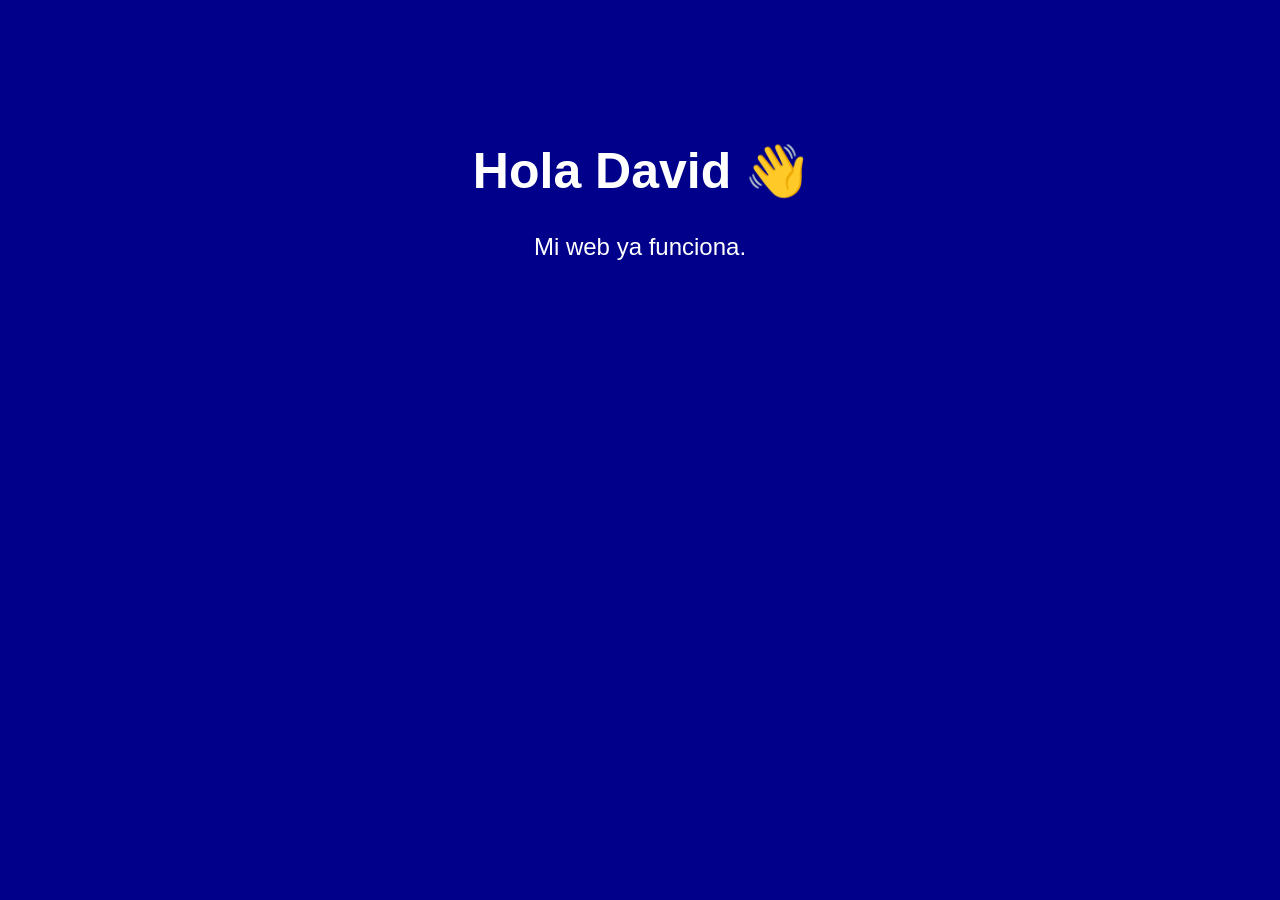
==== index.html @ 2675759f "start" ====
<!DOCTYPE html>
<html lang="es">
<head>
    <meta charset="UTF-8">
    <meta name="viewport" content="width=device-width, initial-scale=1.0">
    <title>Mi primera web</title>

    <link rel="stylesheet" href="style.css">
</head>
<body>

    <h1>Hola David 👋</h1>
    <p>Mi web ya funciona.</p>

</body>
</html>
---- style.css ----
body {
    background-color: darkblue;
    color: white;
    font-family: Arial, sans-serif;
    text-align: center;
    padding-top: 100px;
}

h1 {
    font-size: 50px;
}

p {
    font-size: 24px;
}
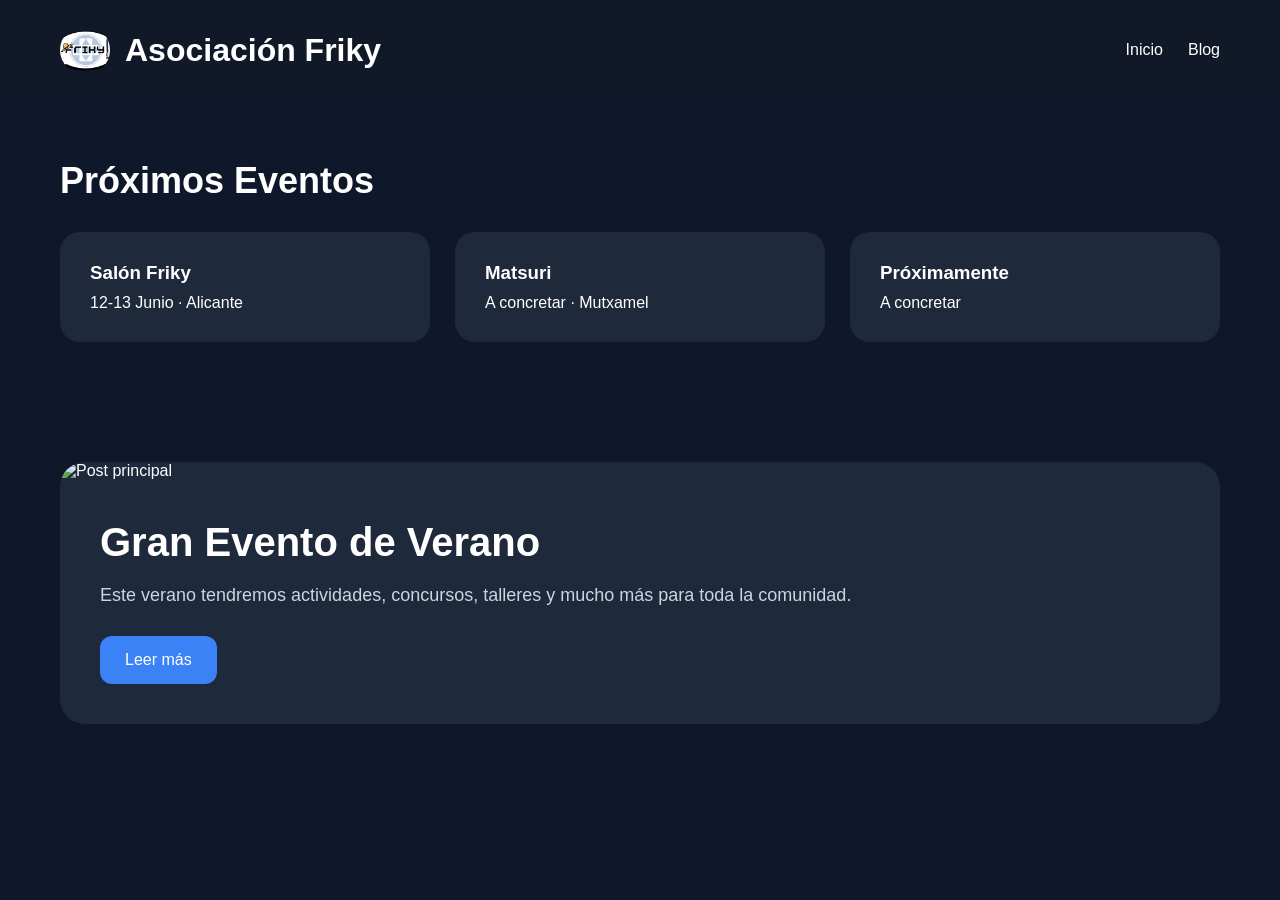
==== commit efc40e8c: "Cogiendo forma" ====
--- a/index.html
+++ b/index.html
@@ -3,14 +3,84 @@
 <head>
     <meta charset="UTF-8">
     <meta name="viewport" content="width=device-width, initial-scale=1.0">
-    <title>Mi primera web</title>
+    <title>Asociación Friky</title>
 
     <link rel="stylesheet" href="style.css">
 </head>
 <body>
 
-    <h1>Hola David 👋</h1>
-    <p>Mi web ya funciona.</p>
+    <!-- HEADER -->
+
+    <header>
+
+        <a href="index.html" class="logo">
+
+    <img
+        src="images/logo.png"
+        alt="Logo"
+    >
+
+    <span>Asociación Friky</span>
+
+</a>
+
+        <nav>
+            <a href="index.html">Inicio</a>
+            <a href="blog.html">Blog</a>
+        </nav>
+
+    </header>
+
+    <!-- EVENTOS -->
+
+    <section class="eventos">
+
+        <h2>Próximos Eventos</h2>
+
+        <div class="eventos-grid">
+
+            <div class="evento-card">
+                <h3>Salón Friky</h3>
+                <p>12-13 Junio · Alicante</p>
+            </div>
+
+            <div class="evento-card">
+                <h3>Matsuri</h3>
+                <p>A concretar · Mutxamel</p>
+            </div>
+
+            <div class="evento-card">
+                <h3>Próximamente</h3>
+                <p>A concretar</p>
+            </div>
+
+        </div>
+
+    </section>
+
+    <!-- POST PRINCIPAL -->
+
+    <section class="post-principal">
+
+        <img 
+            src="https://picsum.photos/1200/500" 
+            alt="Post principal"
+        >
+
+        <div class="post-contenido">
+
+            <h2>Gran Evento de Verano</h2>
+
+            <p>
+                Este verano tendremos actividades, concursos,
+                talleres y mucho más para toda la comunidad.
+            </p>
+
+            <button>Leer más</button>
+
+        </div>
+
+    </section>
 
 </body>
 </html>
--- a/style.css
+++ b/style.css
@@ -1,15 +1,264 @@
+* {
+    margin: 0;
+    padding: 0;
+    box-sizing: border-box;
+}
+
 body {
-    background-color: darkblue;
+    background-color: #0f172a;
     color: white;
     font-family: Arial, sans-serif;
+}
+
+/* HEADER */
+
+header {
+    display: flex;
+    justify-content: space-between;
+    align-items: center;
+
+    padding: 25px 60px;
+
+    background-color: #111827;
+}
+
+header h1 {
+    font-size: 32px;
+}
+
+nav {
+    display: flex;
+    gap: 25px;
+}
+
+nav a {
+    color: white;
+    text-decoration: none;
+    transition: 0.3s;
+}
+
+nav a:hover {
+    color: #60a5fa;
+}
+
+/* EVENTOS */
+
+.eventos {
+    padding: 60px;
+}
+
+.eventos h2 {
+    margin-bottom: 30px;
+    font-size: 36px;
+}
+
+.eventos-grid {
+    display: grid;
+
+    grid-template-columns:
+        repeat(auto-fit, minmax(250px, 1fr));
+
+    gap: 25px;
+}
+
+.evento-card {
+    background-color: #1e293b;
+
+    padding: 30px;
+
+    border-radius: 20px;
+
+    transition: 0.3s;
+}
+
+.evento-card:hover {
+    transform: translateY(-5px);
+
+    background-color: #334155;
+}
+
+.evento-card h3 {
+    margin-bottom: 10px;
+}
+
+/* POST PRINCIPAL */
+
+.post-principal {
+    margin: 60px;
+
+    background-color: #1e293b;
+
+    border-radius: 25px;
+
+    overflow: hidden;
+}
+
+.post-principal img {
+    width: 100%;
+    height: 400px;
+
+    object-fit: cover;
+}
+
+.post-contenido {
+    padding: 40px;
+}
+
+.post-contenido h2 {
+    font-size: 40px;
+
+    margin-bottom: 20px;
+}
+
+.post-contenido p {
+    color: #cbd5e1;
+
+    margin-bottom: 30px;
+
+    font-size: 18px;
+}
+
+button {
+    background-color: #3b82f6;
+
+    color: white;
+
+    border: none;
+
+    padding: 15px 25px;
+
+    border-radius: 12px;
+
+    cursor: pointer;
+
+    font-size: 16px;
+
+    transition: 0.3s;
+}
+
+button:hover {
+    background-color: #2563eb;
+}
+
+/* BLOG HERO */
+
+.blog-hero {
     text-align: center;
-    padding-top: 100px;
-}
-
-h1 {
-    font-size: 50px;
-}
-
-p {
+
+    padding: 80px 20px;
+}
+
+.blog-hero h2 {
+    font-size: 48px;
+
+    margin-bottom: 20px;
+}
+
+.blog-hero p {
+    color: #cbd5e1;
+
+    font-size: 20px;
+}
+
+/* POSTS */
+
+.posts-grid {
+    display: grid;
+
+    grid-template-columns:
+        repeat(auto-fit, minmax(320px, 1fr));
+
+    gap: 30px;
+
+    padding: 60px;
+}
+
+.post-card {
+    background-color: #1e293b;
+
+    border-radius: 20px;
+
+    overflow: hidden;
+
+    transition: 0.3s;
+}
+
+.post-card:hover {
+    transform: translateY(-8px);
+}
+
+.post-card img {
+    width: 100%;
+
+    height: 220px;
+
+    object-fit: cover;
+}
+
+.post-info {
+    padding: 25px;
+}
+
+.post-info h3 {
+    margin-bottom: 15px;
+
     font-size: 24px;
+}
+
+.post-info p {
+    color: #cbd5e1;
+
+    margin-bottom: 20px;
+}
+/* POSTS EXPANDIBLES */
+
+.posts-container {
+    padding: 60px;
+
+    display: flex;
+    flex-direction: column;
+
+    gap: 40px;
+}
+
+.post-expandido {
+    display: none;
+
+    margin-top: 25px;
+
+    padding-top: 25px;
+
+    border-top: 1px solid #334155;
+}
+
+.post-expandido p {
+    margin-bottom: 15px;
+
+    line-height: 1.7;
+}
+/* LOGO */
+
+.logo {
+    display: flex;
+    align-items: center;
+
+    gap: 15px;
+
+    text-decoration: none;
+
+    color: white;
+}
+
+.logo img {
+    width: 50px;
+    height: 50px;
+
+    border-radius: 50%;
+
+    object-fit: cover;
+}
+
+.logo span {
+    font-size: 32px;
+    font-weight: bold;
 }
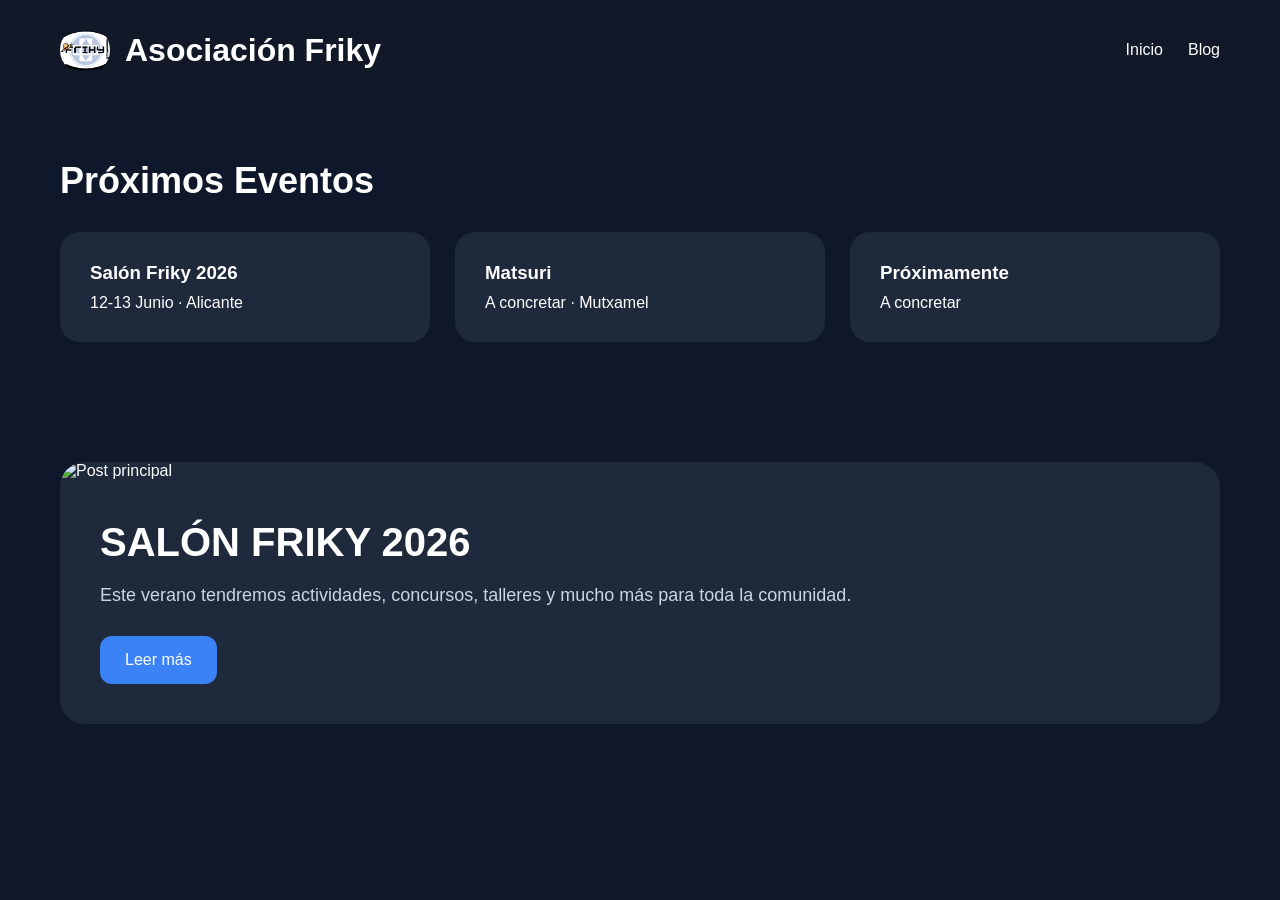
==== commit 14ee248f: "text" ====
--- a/index.html
+++ b/index.html
@@ -40,7 +40,7 @@
         <div class="eventos-grid">
 
             <div class="evento-card">
-                <h3>Salón Friky</h3>
+                <h3>Salón Friky 2026</h3>
                 <p>12-13 Junio · Alicante</p>
             </div>
 
@@ -69,7 +69,7 @@
 
         <div class="post-contenido">
 
-            <h2>Gran Evento de Verano</h2>
+            <h2>SALÓN FRIKY 2026</h2>
 
             <p>
                 Este verano tendremos actividades, concursos,
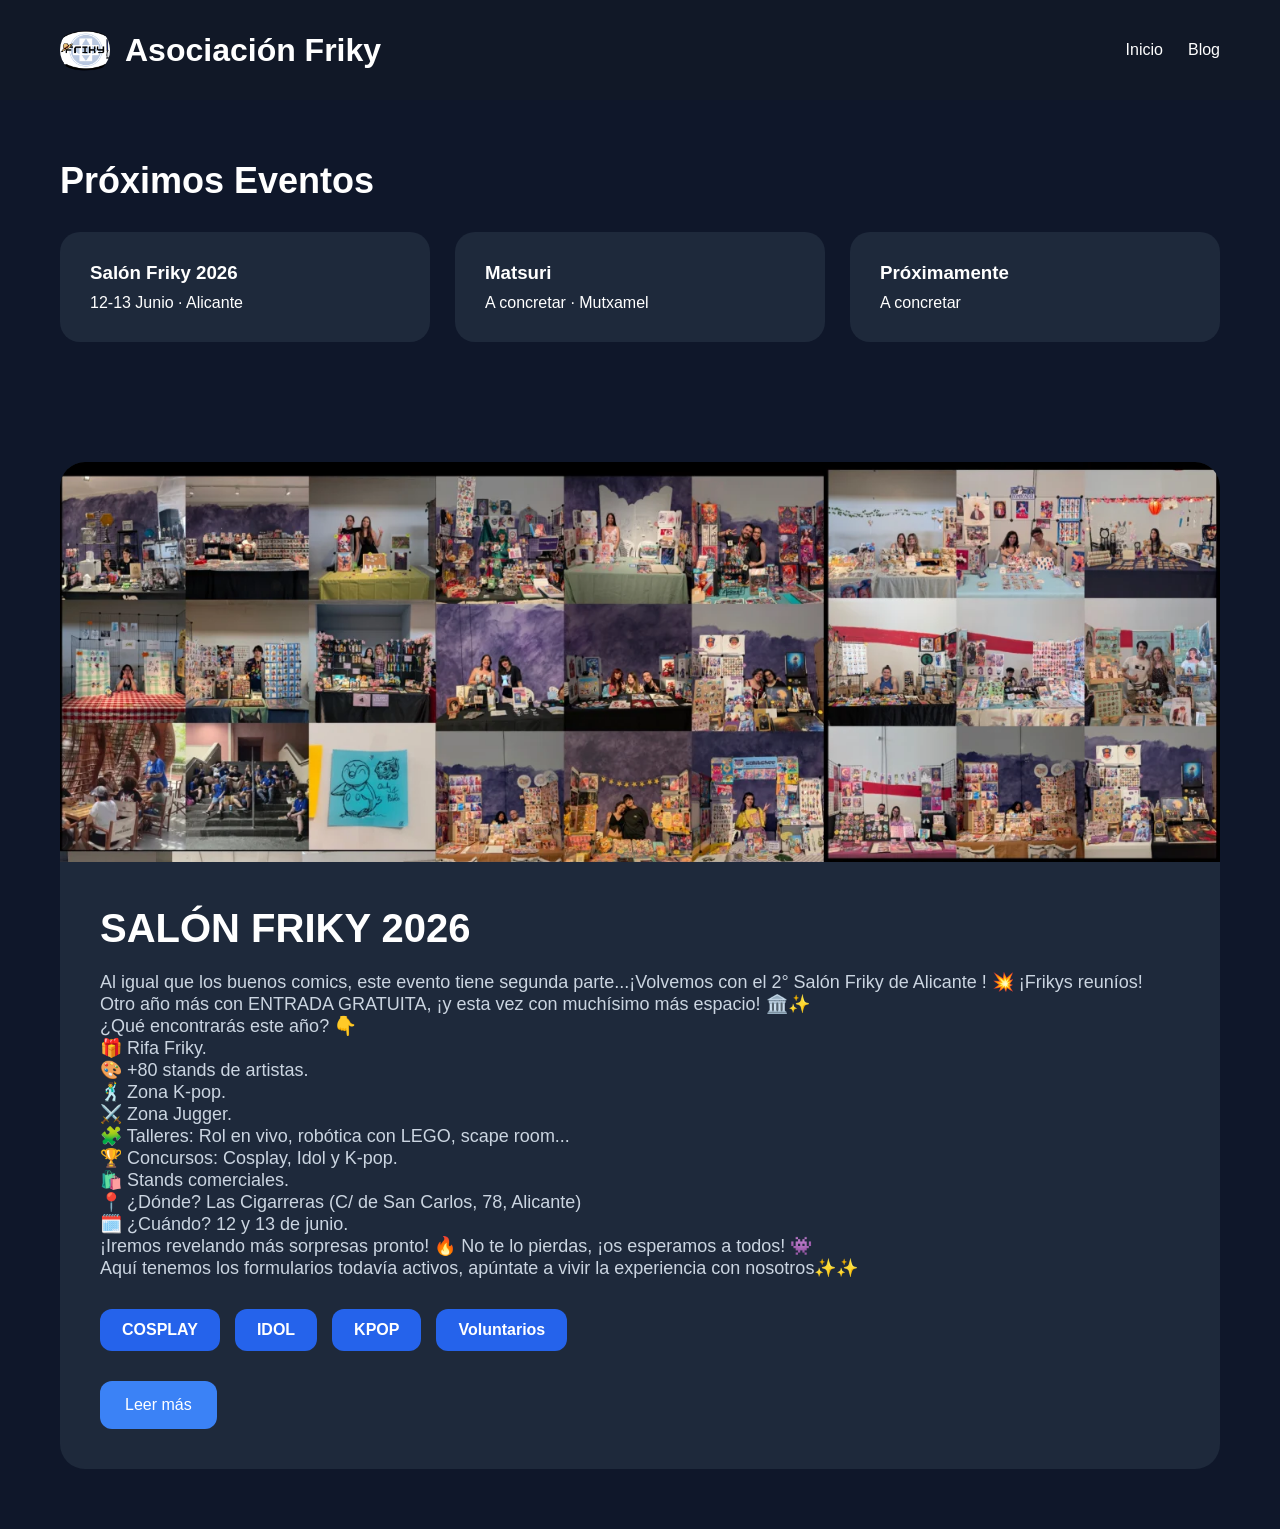
==== commit 461c7b37: "Grandes avances" ====
--- a/index.html
+++ b/index.html
@@ -63,7 +63,7 @@
     <section class="post-principal">
 
         <img 
-            src="https://picsum.photos/1200/500" 
+            src="images/grupal.webp"
             alt="Post principal"
         >
 
@@ -72,15 +72,72 @@
             <h2>SALÓN FRIKY 2026</h2>
 
             <p>
-                Este verano tendremos actividades, concursos,
-                talleres y mucho más para toda la comunidad.
+                Al igual que los buenos comics, este evento tiene segunda parte...¡Volvemos con el 2° Salón Friky de Alicante ! 💥
+                ¡Frikys reuníos!<br>
+                Otro año más con ENTRADA GRATUITA, ¡y esta vez con muchísimo más espacio! 🏛️✨<br>
+                ¿Qué encontrarás este año? 👇<br>
+                🎁 Rifa Friky.<br>
+                🎨 +80 stands de artistas.<br>
+                🕺 Zona K-pop.<br>
+                ⚔️ Zona Jugger.<br>
+                🧩 Talleres: Rol en vivo, robótica con LEGO, scape room...<br>
+                🏆 Concursos: Cosplay, Idol y K-pop.<br>
+                🛍️ Stands comerciales.<br>
+                📍 ¿Dónde? Las Cigarreras (C/ de San Carlos, 78, Alicante)<br>
+                🗓️ ¿Cuándo? 12 y 13 de junio.<br>
+                ¡Iremos revelando más sorpresas pronto! 🔥 No te lo pierdas, ¡os esperamos a todos! 👾 <br>
+                Aquí tenemos los formularios todavía activos, apúntate a vivir la experiencia con nosotros✨✨<br>
+                <div class="links-evento">
+
+                    <a href="https://forms.gle/sd6iapFayR9ndm3t6">
+                        COSPLAY
+                    </a>
+
+                    <a href="https://forms.gle/j8tQ9HtbLfcA8P3XA">
+                        IDOL
+                    </a>
+
+                    <a href="https://forms.gle/UYeha1chjteSKFmG9">
+                        KPOP
+                    </a>
+
+                    <a href="https://docs.google.com/forms/d/12wZoF8zGEDfaJDCpYLIA-aFHvFIxL-6x_dFbcChwKrM/viewform?edit_requested=true">
+                        Voluntarios
+                    </a>
+
+                </div>
+
+            </p>
+       <button onclick="togglePost('post1')">
+            Leer más
+        </button>
+
+        <div class="post-expandido" id="post1">
+
+            <p>
+                Iremos subiendo más información próximamente, nos vemos en el Salón!!
             </p>
 
-            <button>Leer más</button>
+        </div>
 
         </div>
 
     </section>
+    <script>
 
+    function togglePost(id) {
+
+        const post = document.getElementById(id);
+
+        if (post.style.display === "block") {
+            post.style.display = "none";
+        }
+        else {
+            post.style.display = "block";
+        }
+
+    }
+
+    </script>
 </body>
 </html>
--- a/style.css
+++ b/style.css
@@ -98,6 +98,7 @@
     height: 400px;
 
     object-fit: cover;
+    object-position: top;
 }
 
 .post-contenido {
@@ -186,15 +187,21 @@
 .post-card:hover {
     transform: translateY(-8px);
 }
-
+/*Posiciones imagenes POst*/
 .post-card img {
     width: 100%;
-
-    height: 220px;
+    height: 400px;
 
     object-fit: cover;
 }
-
+.post-concierto img {
+    object-position: center 6%; /* Enfocado un poco más abajo del centro */
+}
+
+/* Ajuste específico para la imagen del post de videojuegos */
+.post-encuentros img {
+    object-position: center 26%;
+}
 .post-info {
     padding: 25px;
 }
@@ -261,4 +268,49 @@
 .logo span {
     font-size: 32px;
     font-weight: bold;
+}
+
+/* LINKS EVENTO */
+
+.links-evento {
+    display: flex;
+    gap: 15px;
+
+    flex-wrap: wrap;
+
+    margin-top: 30px;
+}
+
+.links-evento a {
+    background-color: #2563eb;
+
+    color: white;
+
+    text-decoration: none;
+
+    padding: 12px 22px;
+
+    border-radius: 12px;
+
+    font-weight: bold;
+
+    transition: 0.3s;
+}
+
+.links-evento a:hover {
+    background-color: #1d4ed8;
+
+    transform: translateY(-3px);
+}
+
+.enlace-discreto {
+    color: #93c5fd;
+
+    text-decoration: none;
+
+    transition: 0.3s;
+}
+
+.enlace-discreto:hover {
+    color: white;
 }
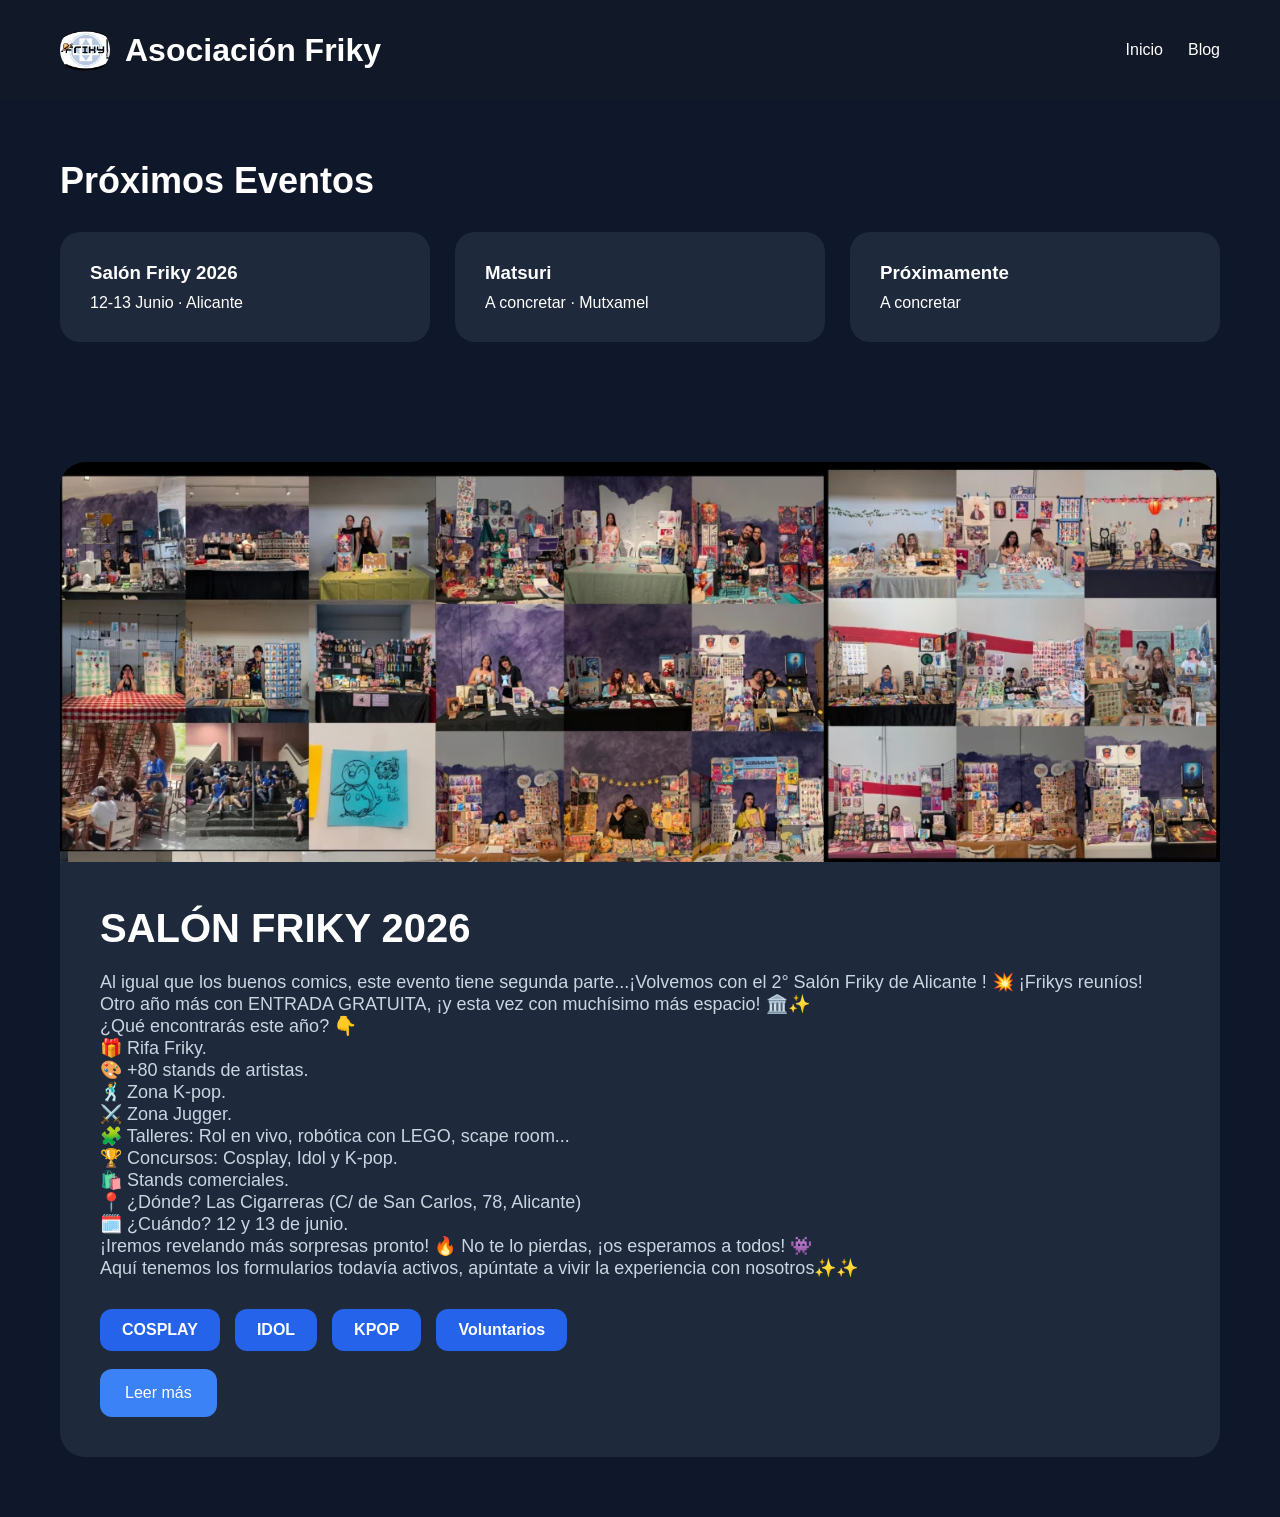
==== commit 9e76c476: "versión con carrousel para subir en cambiar sus imagenes por las noticias" ====
--- a/index.html
+++ b/index.html
@@ -7,6 +7,7 @@
 
     <link rel="stylesheet" href="style.css">
 </head>
+<script src="script.js" defer></script>
 <body>
 
     <!-- HEADER -->
@@ -87,6 +88,9 @@
                 🗓️ ¿Cuándo? 12 y 13 de junio.<br>
                 ¡Iremos revelando más sorpresas pronto! 🔥 No te lo pierdas, ¡os esperamos a todos! 👾 <br>
                 Aquí tenemos los formularios todavía activos, apúntate a vivir la experiencia con nosotros✨✨<br>
+                
+            </p>
+
                 <div class="links-evento">
 
                     <a href="https://forms.gle/sd6iapFayR9ndm3t6">
@@ -105,39 +109,43 @@
                         Voluntarios
                     </a>
 
-                </div>
+                </div><br>
 
-            </p>
        <button onclick="togglePost('post1')">
             Leer más
         </button>
 
-        <div class="post-expandido" id="post1">
+       <div class="post-expandido" id="post1">
 
-            <p>
-                Iremos subiendo más información próximamente, nos vemos en el Salón!!
-            </p>
+    <p>
+      TODAS LAS NOTICIAS RELACIONADAS
+    </p>
 
-        </div>
+    <div class="carousel">
+
+    <button class="carousel-btn prev" onclick="moveSlide(-1)">❮</button>
+
+    <div class="carousel-container">
+
+        <img src="images/cartelSalon2026.webp" class="carousel-image">
+        <img src="images/ilustradores.jpg" class="carousel-image">
+        <img src="images/concierto.jpg" class="carousel-image">
+        <img src="images/grupal.webp" class="carousel-image">
+        <img src="images/cartelSalon2026.webp" class="carousel-image">
+        <img src="images/ilustradores.jpg" class="carousel-image">
+        <img src="images/concierto.jpg" class="carousel-image">
+        <img src="images/grupal.webp" class="carousel-image">
+
+    </div>
+
+    <button class="carousel-btn next" onclick="moveSlide(1)">❯</button>
+
+</div>
+
+</div>
 
         </div>
 
     </section>
-    <script>
-
-    function togglePost(id) {
-
-        const post = document.getElementById(id);
-
-        if (post.style.display === "block") {
-            post.style.display = "none";
-        }
-        else {
-            post.style.display = "block";
-        }
-
-    }
-
-    </script>
 </body>
 </html>
--- a/style.css
+++ b/style.css
@@ -313,4 +313,96 @@
 
 .enlace-discreto:hover {
     color: white;
-}+}
+
+/*Carrousel*/
+.carousel {
+    position: relative;
+    max-width: 1200px;
+    height: 700px;
+    margin: 30px auto;
+    display: flex;
+    justify-content: center;
+    align-items: center;
+}
+
+.carousel-container {
+    position: relative;
+    width: 100%;
+    height: 100%;
+}
+.carousel-image {
+    position: absolute;
+    top: 50%;
+    left: 50%;
+
+    max-height: 420px;
+    width: auto;
+    max-width: 260px;
+
+    transform: translate(-50%, -50%) scale(0.8);
+    transition: all 0.5s ease;
+
+    opacity: 0;
+    object-fit: contain;
+        box-shadow: 0 10px 25px rgba(0,0,0,0.2);
+}
+
+/* Imagen central */
+.carousel-image.active {
+    opacity: 1;
+    z-index: 3;
+}
+
+.carousel-image.left {
+    opacity: 0.4;
+    z-index: 2;
+}
+.carousel-image.right {
+    opacity: 0.4;
+    z-index: 2;
+}
+
+.carousel-btn {
+        display: flex;
+    align-items: center;
+    justify-content: center;
+    line-height: 1;
+    
+    position: absolute;
+    top: 50%;
+    transform: translateY(-50%);
+
+    width: 50px;
+    height: 50px;
+
+    border: none;
+    border-radius: 50%;
+
+    background: rgba(0, 0, 0, 0.4);
+    color: white;
+
+    font-size: 28px;
+    font-weight: bold;
+
+    cursor: pointer;
+    z-index: 10;
+
+    transition: all 0.3s ease;
+}
+
+/* Al pasar el ratón */
+.carousel-btn:hover {
+    background: rgba(0, 0, 0, 0.7);
+}
+
+/* Botón izquierdo */
+.carousel-btn.prev {
+    left: 15px;
+}
+
+/* Botón derecho */
+.carousel-btn.next {
+    right: 15px;
+}
+
